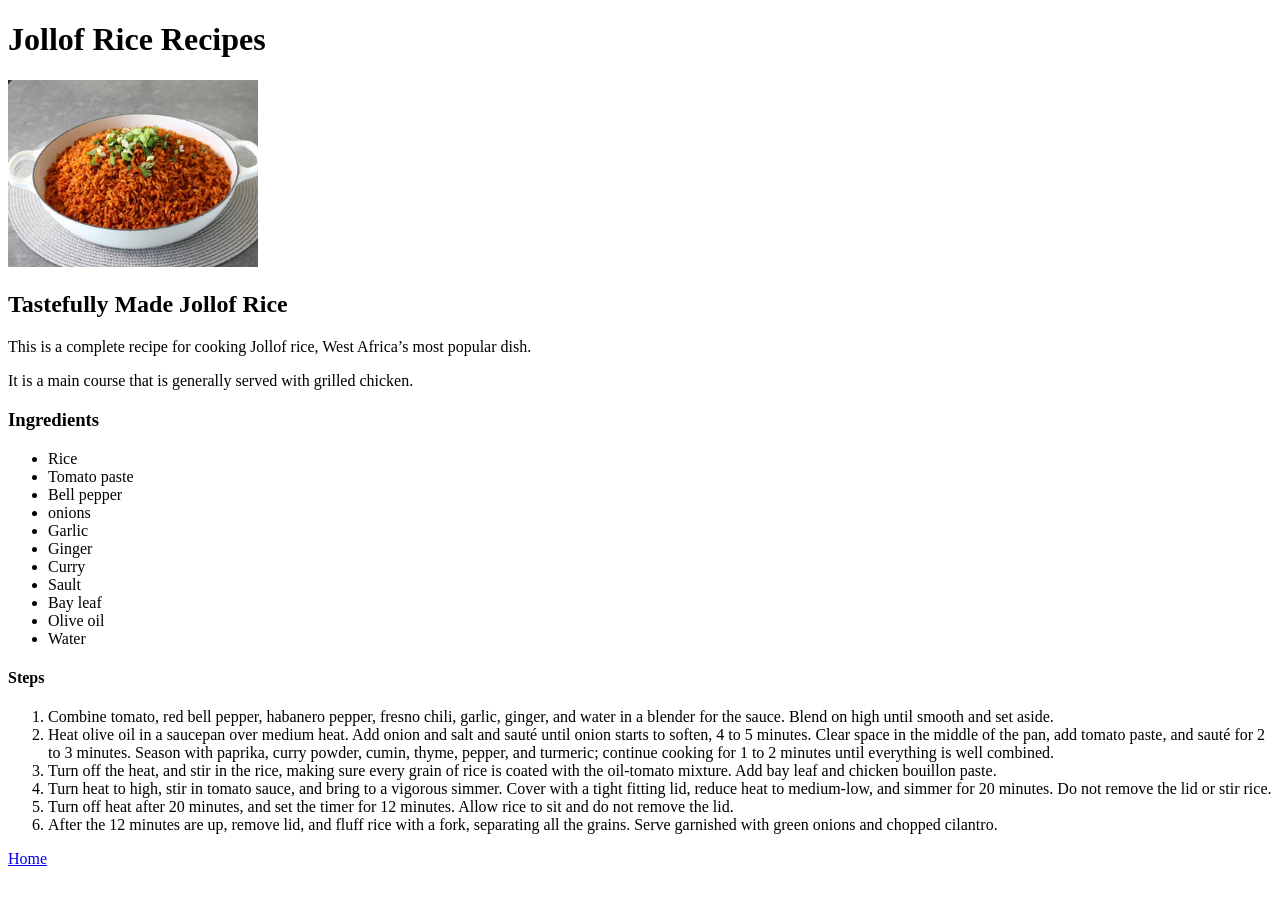
==== recipes/jollof.html @ f77b5110 "added index.html and recipes folder" ====
<!DOCTYPE html>
<html lang="en">
<head>
    <meta charset="UTF-8">
    <meta name="viewport" content="width=device-width, initial-scale=1.0">
    <title>Document</title>
</head>
<body>
    <h1>Jollof Rice Recipes</h1>
    <img src="Images/jollof-rice.jpg" alt="Jollof Rice" width="250" />

    <h2>Tastefully Made Jollof Rice</h2>
    <p>This is a complete recipe for cooking Jollof rice, West Africa’s most popular dish.</p>
    <p>It is a main course that is generally served with grilled chicken.</p>

    <h3>Ingredients</h3>
    <ul>
        <li>Rice</li>
        <li>Tomato paste</li>
        <li>Bell pepper</li>
        <li>onions</li>
        <li>Garlic</li>
        <li>Ginger</li>
        <li>Curry</li>
        <li>Sault</li>
        <li>Bay leaf</li>
        <li>Olive oil</li>
        <li>Water</li>
    </ul>

    <h4>Steps</h4>
    <ol>
        <li>Combine tomato, red bell pepper, habanero pepper, fresno chili, garlic, ginger, and water in a blender for the sauce. Blend on high until smooth and set aside.</li>
        <li>Heat olive oil in a saucepan over medium heat. Add onion and salt and sauté until onion starts to soften, 4 to 5 minutes. Clear space in the middle of the pan, add tomato paste, and sauté for 2 to 3 minutes. Season with paprika, curry powder, cumin, thyme, pepper, and turmeric; continue cooking for 1 to 2 minutes until everything is well combined.</li>
        <li>Turn off the heat, and stir in the rice, making sure every grain of rice is coated with the oil-tomato mixture. Add bay leaf and chicken bouillon paste.</li>
        <li>Turn heat to high, stir in tomato sauce, and bring to a vigorous simmer. Cover with a tight fitting lid, reduce heat to medium-low, and simmer for 20 minutes. Do not remove the lid or stir rice.</li>
        <li>Turn off heat after 20 minutes, and set the timer for 12 minutes. Allow rice to sit and do not remove the lid.</li>
        <li>After the 12 minutes are up, remove lid, and fluff rice with a fork, separating all the grains. Serve garnished with green onions and chopped cilantro.</li>
    </ol>

    <a href="../index.html">Home</a>
</body>
</html>
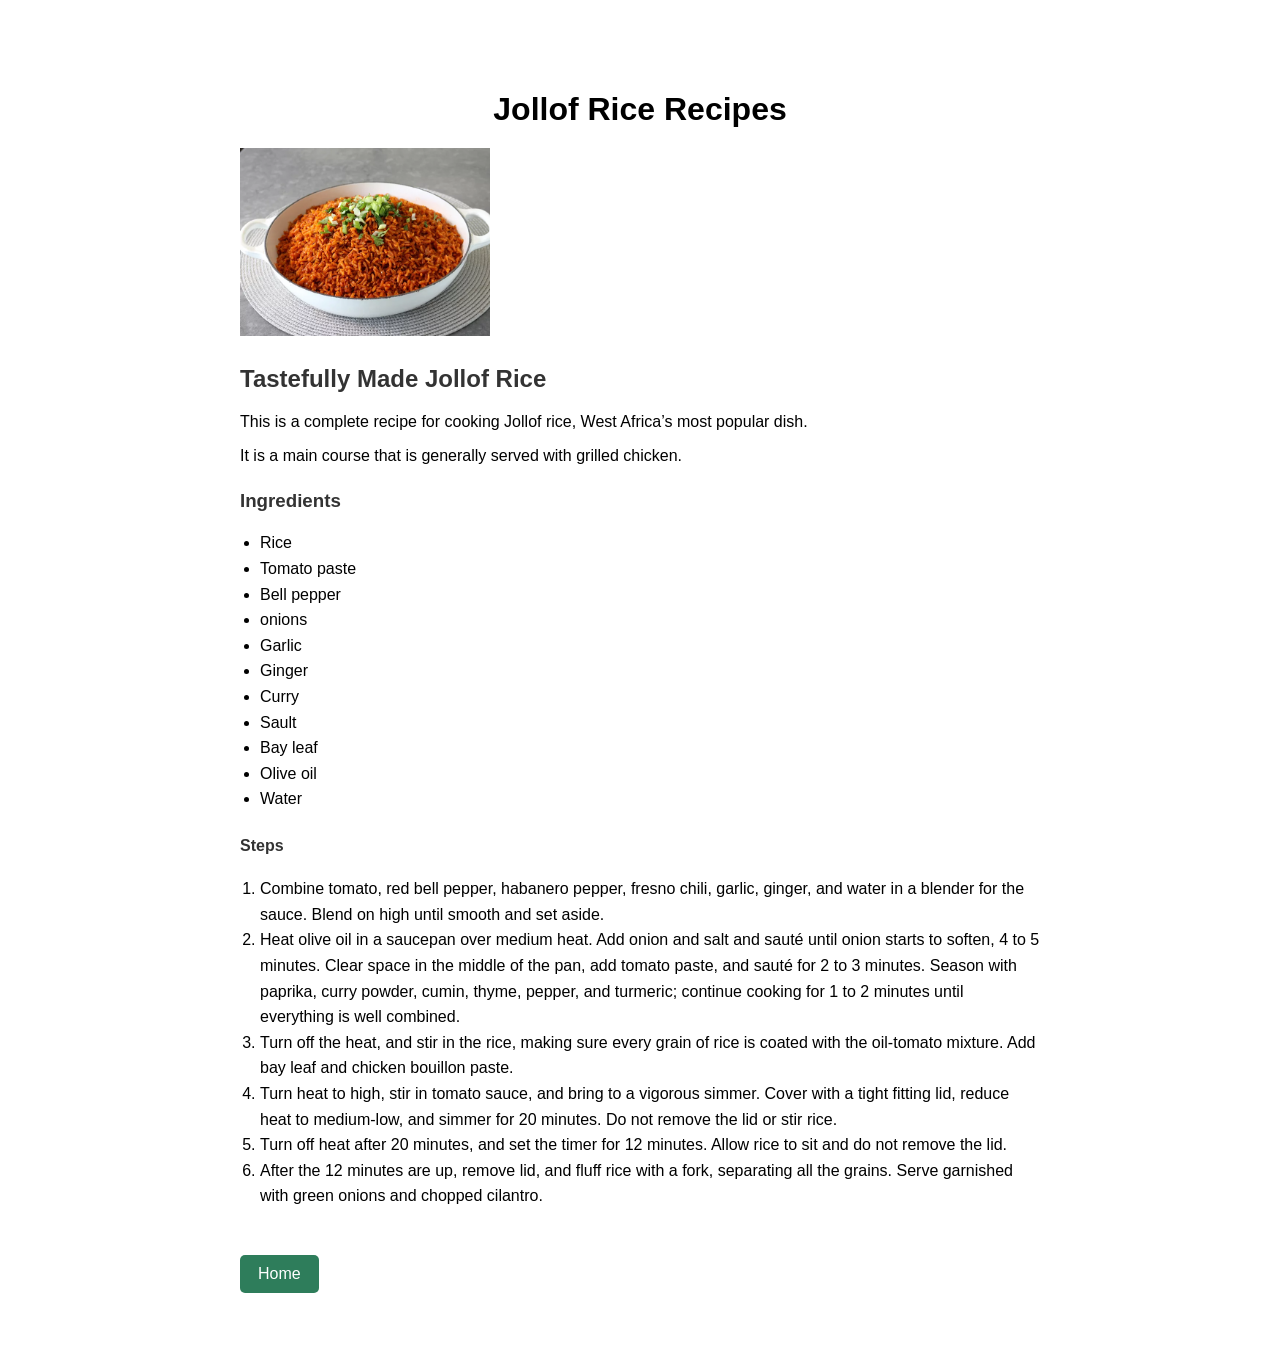
==== commit ba11c37d: "updated all html files with class names and styled the pages" ====
--- a/recipes/jollof.html
+++ b/recipes/jollof.html
@@ -4,8 +4,9 @@
     <meta charset="UTF-8">
     <meta name="viewport" content="width=device-width, initial-scale=1.0">
     <title>Document</title>
+    <link rel="stylesheet" href="../styles.css">
 </head>
-<body>
+<body class="recipe-page jollof-page">
     <h1>Jollof Rice Recipes</h1>
     <img src="Images/jollof-rice.jpg" alt="Jollof Rice" width="250" />
 
--- a/styles.css
+++ b/styles.css
@@ -0,0 +1,70 @@
+/* Gobal styling */
+body {
+    font-family: Arial, Helvetica, sans-serif;
+    background-color: #f4f4f4;
+    margin: 0;
+    padding: 0;
+}
+/* shared recipe page layout */
+.recipe-page {
+    max-width: 800px;
+    margin: 40px auto;
+    background-color: white;
+    padding: 30px;
+    border-radius: 8px;
+    box-shadow: 0 4px 12px rgb(0,0,0,0,1);
+}
+.recipe-page h1 {
+    text-align: center;
+    margin-bottom: 20px;
+}
+.recipe-page h2,
+.recipe-page h3,
+.recipe-page h4 {
+    color: #333;
+    margin-top: 25px;
+}
+
+/* Images */
+.recipe-page img {
+    line-height: 1.6;
+    color: #444;
+}
+
+/* lists */
+.recipe-page ul,
+.recipe-page ol {
+    line-height: 1.6;
+    padding-left: 20px;
+}
+/* Home button */
+.recipe-page a {
+    display: inline-block;
+    margin-top:  30px;
+    padding: 10px 18px;
+    background-color: #2e7d5b;
+    color:  white;
+    text-decoration: none;
+    border-radius: 5px;
+}
+.recipe-page a:hover {
+    background-color: #1f5c42;
+}
+.main-page {
+    list-style: none;
+    padding: 0;
+}
+.main-page li {
+    margin: 15px 0;
+}
+.main-page a {
+    text-decoration: none;
+    background-color: #2e7d5b;
+    color: white;
+    padding: 12px 20px;
+    border-radius: 6px;
+    display: inline-block;
+}
+.main-page a:hover {
+    background-color: #1f5c42;
+}
